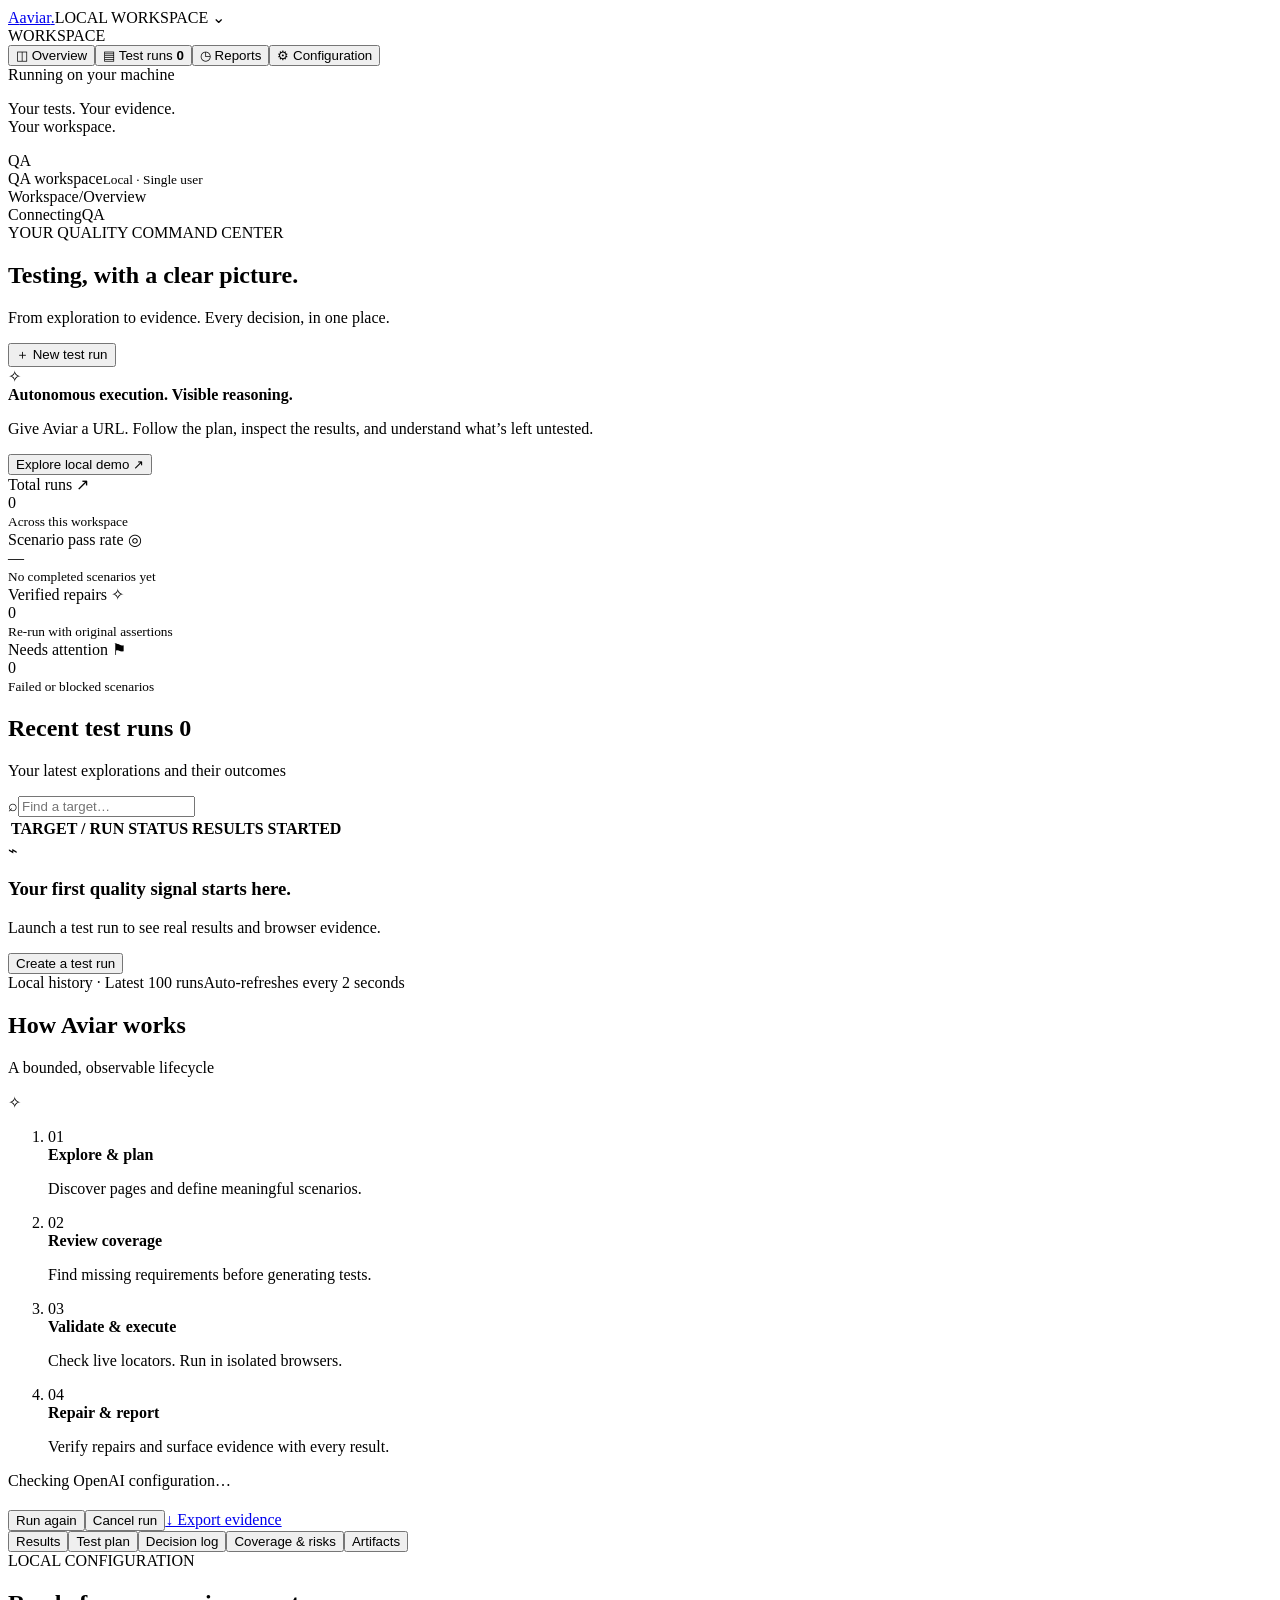
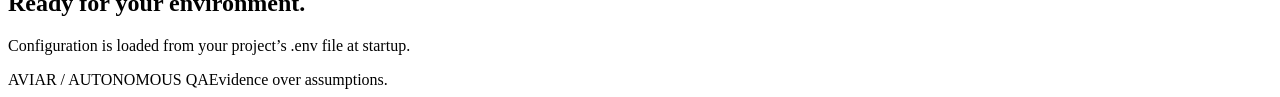
==== ui/index.html @ 886e6a90 "added intial code" ====
<!doctype html>
<html lang="en"><head><meta charset="utf-8"><meta name="viewport" content="width=device-width, initial-scale=1"><title>Aviar — QA command center</title><link rel="icon" href="data:image/svg+xml,%3Csvg xmlns='http://www.w3.org/2000/svg' viewBox='0 0 40 40'%3E%3Crect width='40' height='40' rx='10' fill='%23725bea'/%3E%3Cpath d='M10 28L20 9l10 19h-7l-3-7-3 7z' fill='white'/%3E%3C/svg%3E"><link rel="stylesheet" href="/assets/style.css"><script src="/assets/app.js" defer></script></head>
<body>
<aside class="sidebar"><a class="brand" href="/"><span class="brand-mark">A</span>aviar<span class="brand-dot">.</span></a><span class="workspace">LOCAL WORKSPACE <span>⌄</span></span><div class="nav-caption">WORKSPACE</div><nav aria-label="Main navigation"><button class="nav-item active" data-nav="overview"><span>◫</span> Overview</button><button class="nav-item" data-nav="runs"><span>▤</span> Test runs <b id="run-count">0</b></button><button class="nav-item" data-nav="reports"><span>◷</span> Reports</button><button class="nav-item" data-nav="settings"><span>⚙</span> Configuration</button></nav><div class="sidebar-bottom"><div class="local-badge"><i></i> Running on your machine</div><p>Your tests. Your evidence.<br>Your workspace.</p><div class="profile"><span>QA</span><div>QA workspace<small>Local · Single user</small></div></div></div></aside>
<div class="shell"><header class="topbar"><div><span class="muted">Workspace</span><span class="slash">/</span><span id="breadcrumb">Overview</span></div><div class="topbar-right"><span class="connection"><i id="connection-dot"></i><span id="connection-label">Connecting</span></span><span class="avatar">QA</span></div></header>
<main><section id="overview-page"><div class="page-heading"><div><div class="eyebrow">YOUR QUALITY COMMAND CENTER</div><h1>Testing, with a clear picture.</h1><p>From exploration to evidence. Every decision, in one place.</p></div><button class="primary" id="new-run"><span>＋</span> New test run</button></div>
<div class="welcome-strip"><span class="spark">✧</span><div><strong>Autonomous execution. Visible reasoning.</strong><p>Give Aviar a URL. Follow the plan, inspect the results, and understand what’s left untested.</p></div><button class="text-button" id="try-demo">Explore local demo <span>↗</span></button></div>
<section class="metrics" aria-label="Run metrics"><article><span class="metric-label">Total runs <span>↗</span></span><div class="metric-value" id="metric-total">0</div><small>Across this workspace</small></article><article><span class="metric-label">Scenario pass rate <span>◎</span></span><div class="metric-value" id="metric-rate">—</div><small id="metric-rate-caption">No completed scenarios yet</small></article><article><span class="metric-label">Verified repairs <span>✧</span></span><div class="metric-value" id="metric-heals">0</div><small>Re-run with original assertions</small></article><article><span class="metric-label">Needs attention <span>⚑</span></span><div class="metric-value" id="metric-attention">0</div><small>Failed or blocked scenarios</small></article></section>
<div class="dashboard-grid"><section class="card runs-card"><div class="card-header"><div><h2>Recent test runs <span id="recent-count" class="count">0</span></h2><p>Your latest explorations and their outcomes</p></div><label class="search"><span>⌕</span><input id="run-search" placeholder="Find a target…" aria-label="Search runs"></label></div><div class="table-wrap"><table><thead><tr><th>TARGET / RUN</th><th>STATUS</th><th>RESULTS</th><th>STARTED</th><th></th></tr></thead><tbody id="run-list"></tbody></table></div><div id="empty-runs" class="empty"><span class="empty-icon">⌁</span><h3>Your first quality signal starts here.</h3><p>Launch a test run to see real results and browser evidence.</p><button class="secondary" id="empty-start">Create a test run</button></div><div class="card-footer"><span>Local history · Latest 100 runs</span><span>Auto-refreshes every 2 seconds <i class="tiny-dot"></i></span></div></section>
<section class="card activity-card"><div class="card-header"><div><h2>How Aviar works</h2><p>A bounded, observable lifecycle</p></div><span class="purple-icon">✧</span></div><ol class="workflow"><li><span>01</span><div><strong>Explore & plan</strong><p>Discover pages and define meaningful scenarios.</p></div></li><li><span>02</span><div><strong>Review coverage</strong><p>Find missing requirements before generating tests.</p></div></li><li><span>03</span><div><strong>Validate & execute</strong><p>Check live locators. Run in isolated browsers.</p></div></li><li><span>04</span><div><strong>Repair & report</strong><p>Verify repairs and surface evidence with every result.</p></div></li></ol><div class="provider-status" id="provider-status">Checking OpenAI configuration…</div></section></div>
<section class="card detail-card hidden" id="run-detail" aria-label="Selected run"><div class="card-header"><div><div class="eyebrow" id="detail-id"></div><h2 id="detail-title"></h2><p id="detail-subtitle"></p></div><div class="actions"><button class="secondary hidden" id="rerun">Run again</button><button class="danger hidden" id="cancel-run">Cancel run</button><a class="secondary" id="download-run" href="#">↓ Export evidence</a></div></div><div id="pipeline" class="pipeline"></div><div id="run-error" class="error-banner hidden" role="alert"></div><div class="tabs" role="tablist"><button class="active" data-tab="results" role="tab">Results</button><button data-tab="plan" role="tab">Test plan</button><button data-tab="activity" role="tab">Decision log</button><button data-tab="coverage" role="tab">Coverage & risks</button><button data-tab="artifacts" role="tab">Artifacts</button></div><div id="detail-content" class="detail-content"></div></section>
</section>
<section id="settings-page" class="hidden"><div class="page-heading"><div><div class="eyebrow">LOCAL CONFIGURATION</div><h1>Ready for your environment.</h1><p>Configuration is loaded from your project’s .env file at startup.</p></div></div><div id="settings-content" class="card settings-card"></div></section>
<footer><span>AVIAR / AUTONOMOUS QA</span><span>Evidence over assumptions.</span></footer></main></div>
<dialog id="run-dialog"><form id="run-form"><div class="dialog-header"><div><div class="eyebrow">START AN EXPLORATION</div><h2>New test run</h2></div><button type="button" class="icon-button" id="close-dialog" aria-label="Close dialog">×</button></div><p class="form-intro">Choose your target. Aviar handles the testing lifecycle.</p><label for="target-url">Application URL</label><input id="target-url" type="url" required placeholder="https://www.saucedemo.com/inventory.html" maxlength="2000"><div class="form-hint">Any HTTP(S) target is accepted when QA_ALLOWED_ORIGINS=*; otherwise use a configured origin.</div><div class="form-row"><div><label for="run-mode">Planning engine</label><select id="run-mode"><option value="openai">OpenAI · Business-flow planning</option><option value="baseline">Baseline · Observed page content</option></select></div><div><label for="max-pages">Page budget</label><input id="max-pages" type="number" value="5" min="1" max="12" required></div></div><label for="run-scope">Focus area <span class="muted">optional</span></label><input id="run-scope" placeholder="e.g. Product discovery and cart behavior" maxlength="2000"><label for="run-requirements">Requirements <span class="muted">optional · one per line</span></label><textarea id="run-requirements" rows="3" maxlength="12000" placeholder="Adding one item increases the cart count by one.&#10;Invalid discount codes show an error."></textarea><label class="check-row"><input id="allow-interactions" type="checkbox"><span>Allow form interactions on this test environment<small>Enables fills and clicks; payments and destructive actions stay blocked. Validation and retries may repeat interactions.</small></span></label><div id="form-error" class="error-banner hidden" role="alert"></div><div class="dialog-footer"><span>◉ Isolated Chromium sessions</span><button class="primary" type="submit" id="launch-run">Start test run <span>→</span></button></div></form></dialog>
<div id="toast" class="toast hidden" role="status"></div>
</body></html>
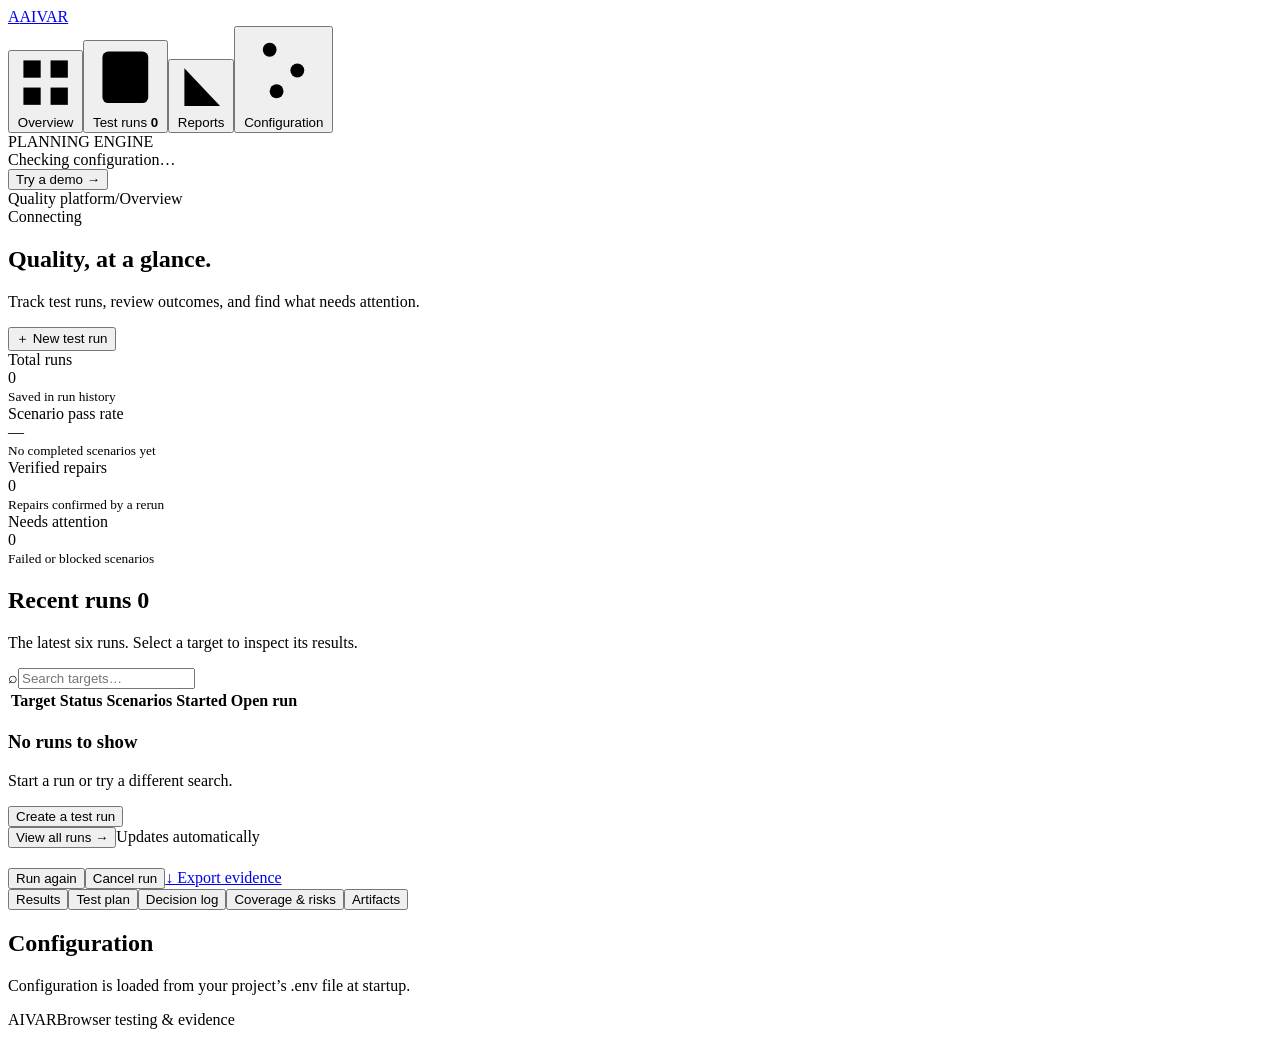
==== commit 2aa4b741: "enhanced UI" ====
--- a/ui/index.html
+++ b/ui/index.html
@@ -1,17 +1,16 @@
 <!doctype html>
-<html lang="en"><head><meta charset="utf-8"><meta name="viewport" content="width=device-width, initial-scale=1"><title>Aviar — QA command center</title><link rel="icon" href="data:image/svg+xml,%3Csvg xmlns='http://www.w3.org/2000/svg' viewBox='0 0 40 40'%3E%3Crect width='40' height='40' rx='10' fill='%23725bea'/%3E%3Cpath d='M10 28L20 9l10 19h-7l-3-7-3 7z' fill='white'/%3E%3C/svg%3E"><link rel="stylesheet" href="/assets/style.css"><script src="/assets/app.js" defer></script></head>
+<html lang="en"><head><meta charset="utf-8"><meta name="viewport" content="width=device-width, initial-scale=1"><title>AIVAR — Quality dashboard</title><link rel="icon" href="data:image/svg+xml,%3Csvg xmlns='http://www.w3.org/2000/svg' viewBox='0 0 40 40'%3E%3Crect width='40' height='40' rx='10' fill='%2323443b'/%3E%3Cpath d='M10 28L20 9l10 19h-7l-3-7-3 7z' fill='white'/%3E%3C/svg%3E"><link rel="stylesheet" href="/assets/style.css"><script src="/assets/app.js" defer></script></head>
 <body>
-<aside class="sidebar"><a class="brand" href="/"><span class="brand-mark">A</span>aviar<span class="brand-dot">.</span></a><span class="workspace">LOCAL WORKSPACE <span>⌄</span></span><div class="nav-caption">WORKSPACE</div><nav aria-label="Main navigation"><button class="nav-item active" data-nav="overview"><span>◫</span> Overview</button><button class="nav-item" data-nav="runs"><span>▤</span> Test runs <b id="run-count">0</b></button><button class="nav-item" data-nav="reports"><span>◷</span> Reports</button><button class="nav-item" data-nav="settings"><span>⚙</span> Configuration</button></nav><div class="sidebar-bottom"><div class="local-badge"><i></i> Running on your machine</div><p>Your tests. Your evidence.<br>Your workspace.</p><div class="profile"><span>QA</span><div>QA workspace<small>Local · Single user</small></div></div></div></aside>
-<div class="shell"><header class="topbar"><div><span class="muted">Workspace</span><span class="slash">/</span><span id="breadcrumb">Overview</span></div><div class="topbar-right"><span class="connection"><i id="connection-dot"></i><span id="connection-label">Connecting</span></span><span class="avatar">QA</span></div></header>
-<main><section id="overview-page"><div class="page-heading"><div><div class="eyebrow">YOUR QUALITY COMMAND CENTER</div><h1>Testing, with a clear picture.</h1><p>From exploration to evidence. Every decision, in one place.</p></div><button class="primary" id="new-run"><span>＋</span> New test run</button></div>
-<div class="welcome-strip"><span class="spark">✧</span><div><strong>Autonomous execution. Visible reasoning.</strong><p>Give Aviar a URL. Follow the plan, inspect the results, and understand what’s left untested.</p></div><button class="text-button" id="try-demo">Explore local demo <span>↗</span></button></div>
-<section class="metrics" aria-label="Run metrics"><article><span class="metric-label">Total runs <span>↗</span></span><div class="metric-value" id="metric-total">0</div><small>Across this workspace</small></article><article><span class="metric-label">Scenario pass rate <span>◎</span></span><div class="metric-value" id="metric-rate">—</div><small id="metric-rate-caption">No completed scenarios yet</small></article><article><span class="metric-label">Verified repairs <span>✧</span></span><div class="metric-value" id="metric-heals">0</div><small>Re-run with original assertions</small></article><article><span class="metric-label">Needs attention <span>⚑</span></span><div class="metric-value" id="metric-attention">0</div><small>Failed or blocked scenarios</small></article></section>
-<div class="dashboard-grid"><section class="card runs-card"><div class="card-header"><div><h2>Recent test runs <span id="recent-count" class="count">0</span></h2><p>Your latest explorations and their outcomes</p></div><label class="search"><span>⌕</span><input id="run-search" placeholder="Find a target…" aria-label="Search runs"></label></div><div class="table-wrap"><table><thead><tr><th>TARGET / RUN</th><th>STATUS</th><th>RESULTS</th><th>STARTED</th><th></th></tr></thead><tbody id="run-list"></tbody></table></div><div id="empty-runs" class="empty"><span class="empty-icon">⌁</span><h3>Your first quality signal starts here.</h3><p>Launch a test run to see real results and browser evidence.</p><button class="secondary" id="empty-start">Create a test run</button></div><div class="card-footer"><span>Local history · Latest 100 runs</span><span>Auto-refreshes every 2 seconds <i class="tiny-dot"></i></span></div></section>
-<section class="card activity-card"><div class="card-header"><div><h2>How Aviar works</h2><p>A bounded, observable lifecycle</p></div><span class="purple-icon">✧</span></div><ol class="workflow"><li><span>01</span><div><strong>Explore & plan</strong><p>Discover pages and define meaningful scenarios.</p></div></li><li><span>02</span><div><strong>Review coverage</strong><p>Find missing requirements before generating tests.</p></div></li><li><span>03</span><div><strong>Validate & execute</strong><p>Check live locators. Run in isolated browsers.</p></div></li><li><span>04</span><div><strong>Repair & report</strong><p>Verify repairs and surface evidence with every result.</p></div></li></ol><div class="provider-status" id="provider-status">Checking OpenAI configuration…</div></section></div>
+<aside class="sidebar"><a class="brand" href="/" aria-label="AIVAR home"><span class="brand-mark" aria-hidden="true">A</span>AIVAR</a><nav aria-label="Main navigation"><button class="nav-item active" data-nav="overview"><svg viewBox="0 0 24 24" aria-hidden="true"><rect x="3" y="3" width="7" height="7"/><rect x="14" y="3" width="7" height="7"/><rect x="3" y="14" width="7" height="7"/><rect x="14" y="14" width="7" height="7"/></svg> Overview</button><button class="nav-item" data-nav="runs"><svg viewBox="0 0 24 24" aria-hidden="true"><rect x="4" y="3" width="16" height="18" rx="2"/><path d="M8 8h8M8 12h8M8 16h5"/></svg> Test runs <b id="run-count">0</b></button><button class="nav-item" data-nav="reports"><svg viewBox="0 0 24 24" aria-hidden="true"><path d="M4 3v18h17M9 17v-5m5 5V8m5 9V4"/></svg> Reports</button><button class="nav-item" data-nav="settings"><svg viewBox="0 0 24 24" aria-hidden="true"><path d="M3 6h18M3 12h18M3 18h18"/><circle cx="8" cy="6" r="2"/><circle cx="16" cy="12" r="2"/><circle cx="10" cy="18" r="2"/></svg> Configuration</button></nav><div class="sidebar-bottom"><span class="service-caption">PLANNING ENGINE</span><div id="provider-status" class="provider-status">Checking configuration…</div><button class="text-button" id="try-demo">Try a demo <span aria-hidden="true">→</span></button></div></aside>
+<div class="shell"><header class="topbar"><div><span class="muted">Quality platform</span><span class="slash">/</span><span id="breadcrumb">Overview</span></div><div class="topbar-right"><span class="connection"><i id="connection-dot"></i><span id="connection-label">Connecting</span></span></div></header>
+<main><section id="overview-page"><div class="page-heading"><div><h1 id="page-title">Quality, at a glance.</h1><p id="page-description">Track test runs, review outcomes, and find what needs attention.</p></div><button class="primary" id="new-run"><span>＋</span> New test run</button></div>
+<section class="metrics" aria-label="Run metrics"><article><span class="metric-label">Total runs</span><div class="metric-value" id="metric-total">0</div><small>Saved in run history</small></article><article><span class="metric-label">Scenario pass rate</span><div class="metric-value" id="metric-rate">—</div><small id="metric-rate-caption">No completed scenarios yet</small></article><article><span class="metric-label">Verified repairs</span><div class="metric-value" id="metric-heals">0</div><small>Repairs confirmed by a rerun</small></article><article><span class="metric-label">Needs attention</span><div class="metric-value" id="metric-attention">0</div><small>Failed or blocked scenarios</small></article></section>
+<div class="dashboard-grid"><section class="card runs-card"><div class="card-header"><div><h2><span id="runs-heading">Recent runs</span> <span id="recent-count" class="count">0</span></h2><p id="runs-description">The latest six runs. Select a target to inspect its results.</p></div><label class="search"><span aria-hidden="true">⌕</span><input id="run-search" placeholder="Search targets…" aria-label="Search runs"></label></div><div class="table-wrap"><table><thead><tr><th scope="col">Target</th><th scope="col">Status</th><th scope="col">Scenarios</th><th scope="col">Started</th><th scope="col"><span class="sr-only">Open run</span></th></tr></thead><tbody id="run-list"></tbody></table></div><div id="empty-runs" class="empty"><h3>No runs to show</h3><p>Start a run or try a different search.</p><button class="secondary" id="empty-start">Create a test run</button></div><div class="card-footer"><button class="text-button" id="view-all-runs">View all runs <span aria-hidden="true">→</span></button><span>Updates automatically <i class="tiny-dot"></i></span></div></section>
+</div>
 <section class="card detail-card hidden" id="run-detail" aria-label="Selected run"><div class="card-header"><div><div class="eyebrow" id="detail-id"></div><h2 id="detail-title"></h2><p id="detail-subtitle"></p></div><div class="actions"><button class="secondary hidden" id="rerun">Run again</button><button class="danger hidden" id="cancel-run">Cancel run</button><a class="secondary" id="download-run" href="#">↓ Export evidence</a></div></div><div id="pipeline" class="pipeline"></div><div id="run-error" class="error-banner hidden" role="alert"></div><div class="tabs" role="tablist"><button class="active" data-tab="results" role="tab">Results</button><button data-tab="plan" role="tab">Test plan</button><button data-tab="activity" role="tab">Decision log</button><button data-tab="coverage" role="tab">Coverage & risks</button><button data-tab="artifacts" role="tab">Artifacts</button></div><div id="detail-content" class="detail-content"></div></section>
 </section>
-<section id="settings-page" class="hidden"><div class="page-heading"><div><div class="eyebrow">LOCAL CONFIGURATION</div><h1>Ready for your environment.</h1><p>Configuration is loaded from your project’s .env file at startup.</p></div></div><div id="settings-content" class="card settings-card"></div></section>
-<footer><span>AVIAR / AUTONOMOUS QA</span><span>Evidence over assumptions.</span></footer></main></div>
-<dialog id="run-dialog"><form id="run-form"><div class="dialog-header"><div><div class="eyebrow">START AN EXPLORATION</div><h2>New test run</h2></div><button type="button" class="icon-button" id="close-dialog" aria-label="Close dialog">×</button></div><p class="form-intro">Choose your target. Aviar handles the testing lifecycle.</p><label for="target-url">Application URL</label><input id="target-url" type="url" required placeholder="https://www.saucedemo.com/inventory.html" maxlength="2000"><div class="form-hint">Any HTTP(S) target is accepted when QA_ALLOWED_ORIGINS=*; otherwise use a configured origin.</div><div class="form-row"><div><label for="run-mode">Planning engine</label><select id="run-mode"><option value="openai">OpenAI · Business-flow planning</option><option value="baseline">Baseline · Observed page content</option></select></div><div><label for="max-pages">Page budget</label><input id="max-pages" type="number" value="5" min="1" max="12" required></div></div><label for="run-scope">Focus area <span class="muted">optional</span></label><input id="run-scope" placeholder="e.g. Product discovery and cart behavior" maxlength="2000"><label for="run-requirements">Requirements <span class="muted">optional · one per line</span></label><textarea id="run-requirements" rows="3" maxlength="12000" placeholder="Adding one item increases the cart count by one.&#10;Invalid discount codes show an error."></textarea><label class="check-row"><input id="allow-interactions" type="checkbox"><span>Allow form interactions on this test environment<small>Enables fills and clicks; payments and destructive actions stay blocked. Validation and retries may repeat interactions.</small></span></label><div id="form-error" class="error-banner hidden" role="alert"></div><div class="dialog-footer"><span>◉ Isolated Chromium sessions</span><button class="primary" type="submit" id="launch-run">Start test run <span>→</span></button></div></form></dialog>
+<section id="settings-page" class="hidden"><div class="page-heading"><div><h1>Configuration</h1><p>Configuration is loaded from your project’s .env file at startup.</p></div></div><div id="settings-content" class="card settings-card"></div></section>
+<footer><span>AIVAR</span><span>Browser testing & evidence</span></footer></main></div>
+<dialog id="run-dialog"><form id="run-form"><div class="dialog-header"><div><h2>New test run</h2></div><button type="button" class="icon-button" id="close-dialog" aria-label="Close dialog">×</button></div><p class="form-intro">Enter a website and choose what to test.</p><label for="target-url">Application URL</label><input id="target-url" type="url" required placeholder="https://www.saucedemo.com/inventory.html" maxlength="2000"><div class="form-hint">Enter the full address of the page you want to test.</div><label for="run-mode">Planning engine</label><select id="run-mode"><option value="openai">OpenAI · Business flows</option><option value="baseline">Baseline · Page checks</option></select><label for="run-scope">Focus area <span class="muted">optional</span></label><input id="run-scope" placeholder="e.g. Product discovery and cart behavior" maxlength="2000"><details class="advanced-options" id="advanced-options"><summary>Requirements & advanced options</summary><label for="run-requirements">Requirements <span class="muted">one per line</span></label><textarea id="run-requirements" rows="3" maxlength="12000" placeholder="Adding one item increases the cart count by one."></textarea><div class="form-row"><div><label for="resource-policy">Resource loading</label><select id="resource-policy"><option value="compatible">Compatible · External assets allowed</option><option value="same_origin">Strict · Selected origins only</option></select></div><div><label for="max-pages">Maximum pages</label><input id="max-pages" type="number" value="5" min="1" max="12" required></div></div><label for="navigation-origins">Additional navigation origins</label><input id="navigation-origins" placeholder="https://accounts.example.com" maxlength="2000"><div class="form-hint">Separate addresses with commas. Add other domains needed for redirects or sign-in.</div></details><label class="check-row"><input id="allow-interactions" type="checkbox"><span>Allow clicks and form input<small>Enables fills and clicks; payments and destructive actions stay blocked. Validation and retries may repeat interactions.</small></span></label><div id="form-error" class="error-banner hidden" role="alert"></div><div class="dialog-footer"><span>Isolated browser session</span><button class="primary" type="submit" id="launch-run">Start test run <span>→</span></button></div></form></dialog>
 <div id="toast" class="toast hidden" role="status"></div>
 </body></html>
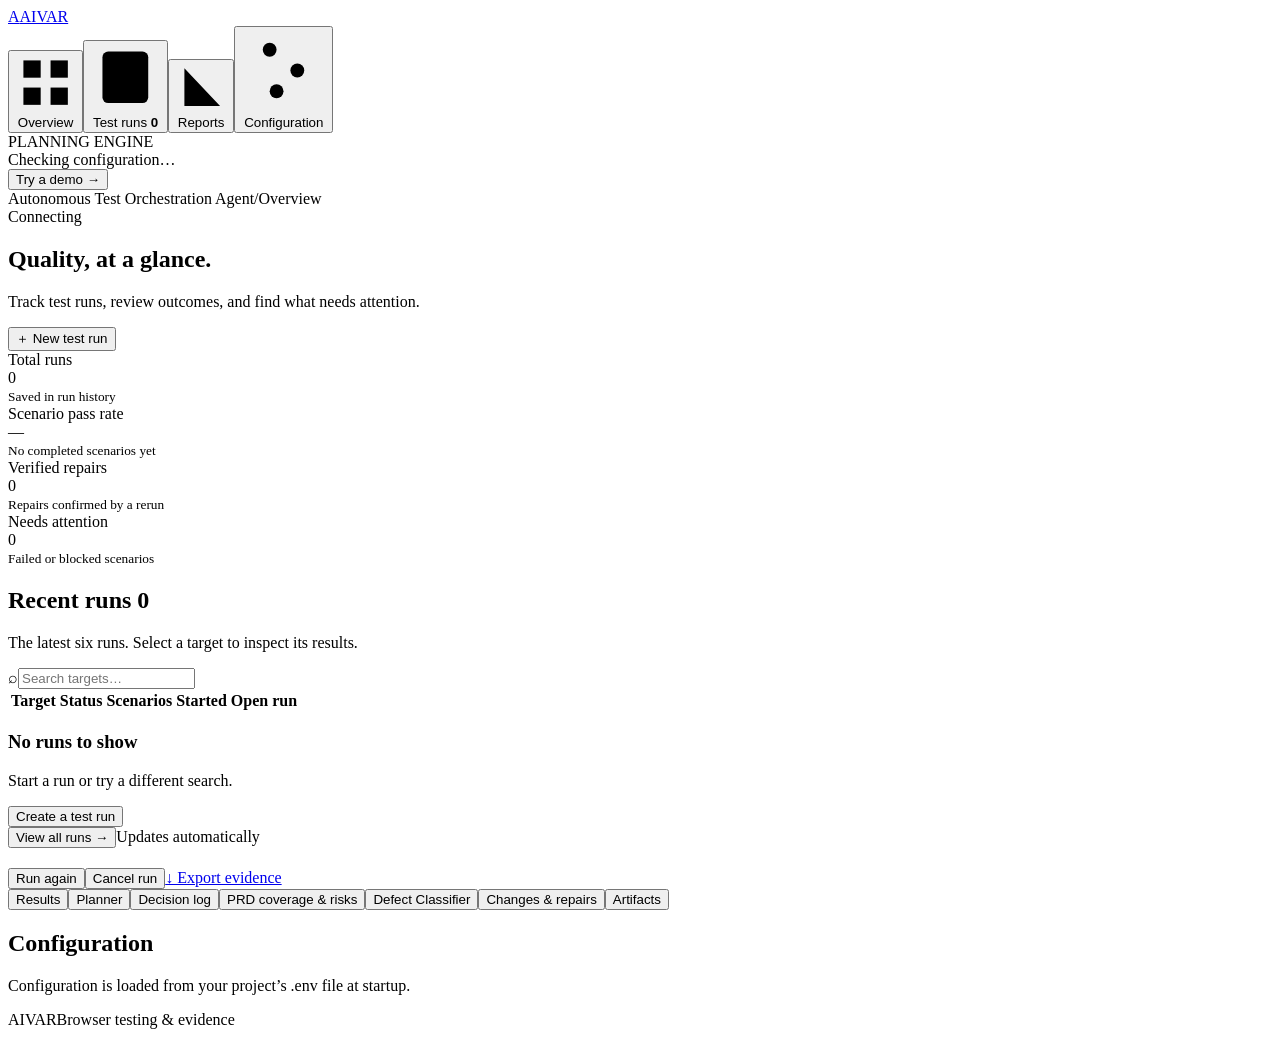
==== commit 50be8bcb: "updated docs and code" ====
--- a/ui/index.html
+++ b/ui/index.html
@@ -2,15 +2,15 @@
 <html lang="en"><head><meta charset="utf-8"><meta name="viewport" content="width=device-width, initial-scale=1"><title>AIVAR — Quality dashboard</title><link rel="icon" href="data:image/svg+xml,%3Csvg xmlns='http://www.w3.org/2000/svg' viewBox='0 0 40 40'%3E%3Crect width='40' height='40' rx='10' fill='%2323443b'/%3E%3Cpath d='M10 28L20 9l10 19h-7l-3-7-3 7z' fill='white'/%3E%3C/svg%3E"><link rel="stylesheet" href="/assets/style.css"><script src="/assets/app.js" defer></script></head>
 <body>
 <aside class="sidebar"><a class="brand" href="/" aria-label="AIVAR home"><span class="brand-mark" aria-hidden="true">A</span>AIVAR</a><nav aria-label="Main navigation"><button class="nav-item active" data-nav="overview"><svg viewBox="0 0 24 24" aria-hidden="true"><rect x="3" y="3" width="7" height="7"/><rect x="14" y="3" width="7" height="7"/><rect x="3" y="14" width="7" height="7"/><rect x="14" y="14" width="7" height="7"/></svg> Overview</button><button class="nav-item" data-nav="runs"><svg viewBox="0 0 24 24" aria-hidden="true"><rect x="4" y="3" width="16" height="18" rx="2"/><path d="M8 8h8M8 12h8M8 16h5"/></svg> Test runs <b id="run-count">0</b></button><button class="nav-item" data-nav="reports"><svg viewBox="0 0 24 24" aria-hidden="true"><path d="M4 3v18h17M9 17v-5m5 5V8m5 9V4"/></svg> Reports</button><button class="nav-item" data-nav="settings"><svg viewBox="0 0 24 24" aria-hidden="true"><path d="M3 6h18M3 12h18M3 18h18"/><circle cx="8" cy="6" r="2"/><circle cx="16" cy="12" r="2"/><circle cx="10" cy="18" r="2"/></svg> Configuration</button></nav><div class="sidebar-bottom"><span class="service-caption">PLANNING ENGINE</span><div id="provider-status" class="provider-status">Checking configuration…</div><button class="text-button" id="try-demo">Try a demo <span aria-hidden="true">→</span></button></div></aside>
-<div class="shell"><header class="topbar"><div><span class="muted">Quality platform</span><span class="slash">/</span><span id="breadcrumb">Overview</span></div><div class="topbar-right"><span class="connection"><i id="connection-dot"></i><span id="connection-label">Connecting</span></span></div></header>
+<div class="shell"><header class="topbar"><div><span class="muted">Autonomous Test Orchestration Agent</span><span class="slash">/</span><span id="breadcrumb">Overview</span></div><div class="topbar-right"><span class="connection"><i id="connection-dot"></i><span id="connection-label">Connecting</span></span></div></header>
 <main><section id="overview-page"><div class="page-heading"><div><h1 id="page-title">Quality, at a glance.</h1><p id="page-description">Track test runs, review outcomes, and find what needs attention.</p></div><button class="primary" id="new-run"><span>＋</span> New test run</button></div>
 <section class="metrics" aria-label="Run metrics"><article><span class="metric-label">Total runs</span><div class="metric-value" id="metric-total">0</div><small>Saved in run history</small></article><article><span class="metric-label">Scenario pass rate</span><div class="metric-value" id="metric-rate">—</div><small id="metric-rate-caption">No completed scenarios yet</small></article><article><span class="metric-label">Verified repairs</span><div class="metric-value" id="metric-heals">0</div><small>Repairs confirmed by a rerun</small></article><article><span class="metric-label">Needs attention</span><div class="metric-value" id="metric-attention">0</div><small>Failed or blocked scenarios</small></article></section>
 <div class="dashboard-grid"><section class="card runs-card"><div class="card-header"><div><h2><span id="runs-heading">Recent runs</span> <span id="recent-count" class="count">0</span></h2><p id="runs-description">The latest six runs. Select a target to inspect its results.</p></div><label class="search"><span aria-hidden="true">⌕</span><input id="run-search" placeholder="Search targets…" aria-label="Search runs"></label></div><div class="table-wrap"><table><thead><tr><th scope="col">Target</th><th scope="col">Status</th><th scope="col">Scenarios</th><th scope="col">Started</th><th scope="col"><span class="sr-only">Open run</span></th></tr></thead><tbody id="run-list"></tbody></table></div><div id="empty-runs" class="empty"><h3>No runs to show</h3><p>Start a run or try a different search.</p><button class="secondary" id="empty-start">Create a test run</button></div><div class="card-footer"><button class="text-button" id="view-all-runs">View all runs <span aria-hidden="true">→</span></button><span>Updates automatically <i class="tiny-dot"></i></span></div></section>
 </div>
-<section class="card detail-card hidden" id="run-detail" aria-label="Selected run"><div class="card-header"><div><div class="eyebrow" id="detail-id"></div><h2 id="detail-title"></h2><p id="detail-subtitle"></p></div><div class="actions"><button class="secondary hidden" id="rerun">Run again</button><button class="danger hidden" id="cancel-run">Cancel run</button><a class="secondary" id="download-run" href="#">↓ Export evidence</a></div></div><div id="pipeline" class="pipeline"></div><div id="run-error" class="error-banner hidden" role="alert"></div><div class="tabs" role="tablist"><button class="active" data-tab="results" role="tab">Results</button><button data-tab="plan" role="tab">Test plan</button><button data-tab="activity" role="tab">Decision log</button><button data-tab="coverage" role="tab">Coverage & risks</button><button data-tab="artifacts" role="tab">Artifacts</button></div><div id="detail-content" class="detail-content"></div></section>
+<section class="card detail-card hidden" id="run-detail" aria-label="Selected run"><div class="card-header"><div><div class="eyebrow" id="detail-id"></div><h2 id="detail-title"></h2><p id="detail-subtitle"></p></div><div class="actions"><button class="secondary hidden" id="rerun">Run again</button><button class="danger hidden" id="cancel-run">Cancel run</button><a class="secondary" id="download-run" href="#">↓ Export evidence</a></div></div><div id="pipeline" class="pipeline"></div><div id="run-error" class="error-banner hidden" role="alert"></div><div class="tabs" role="tablist"><button class="active" data-tab="results" role="tab">Results</button><button data-tab="plan" role="tab">Planner</button><button data-tab="activity" role="tab">Decision log</button><button data-tab="coverage" role="tab">PRD coverage & risks</button><button data-tab="defects" role="tab">Defect Classifier</button><button data-tab="evolution" role="tab">Changes & repairs</button><button data-tab="artifacts" role="tab">Artifacts</button></div><div id="detail-content" class="detail-content"></div></section>
 </section>
 <section id="settings-page" class="hidden"><div class="page-heading"><div><h1>Configuration</h1><p>Configuration is loaded from your project’s .env file at startup.</p></div></div><div id="settings-content" class="card settings-card"></div></section>
 <footer><span>AIVAR</span><span>Browser testing & evidence</span></footer></main></div>
-<dialog id="run-dialog"><form id="run-form"><div class="dialog-header"><div><h2>New test run</h2></div><button type="button" class="icon-button" id="close-dialog" aria-label="Close dialog">×</button></div><p class="form-intro">Enter a website and choose what to test.</p><label for="target-url">Application URL</label><input id="target-url" type="url" required placeholder="https://www.saucedemo.com/inventory.html" maxlength="2000"><div class="form-hint">Enter the full address of the page you want to test.</div><label for="run-mode">Planning engine</label><select id="run-mode"><option value="openai">OpenAI · Business flows</option><option value="baseline">Baseline · Page checks</option></select><label for="run-scope">Focus area <span class="muted">optional</span></label><input id="run-scope" placeholder="e.g. Product discovery and cart behavior" maxlength="2000"><details class="advanced-options" id="advanced-options"><summary>Requirements & advanced options</summary><label for="run-requirements">Requirements <span class="muted">one per line</span></label><textarea id="run-requirements" rows="3" maxlength="12000" placeholder="Adding one item increases the cart count by one."></textarea><div class="form-row"><div><label for="resource-policy">Resource loading</label><select id="resource-policy"><option value="compatible">Compatible · External assets allowed</option><option value="same_origin">Strict · Selected origins only</option></select></div><div><label for="max-pages">Maximum pages</label><input id="max-pages" type="number" value="5" min="1" max="12" required></div></div><label for="navigation-origins">Additional navigation origins</label><input id="navigation-origins" placeholder="https://accounts.example.com" maxlength="2000"><div class="form-hint">Separate addresses with commas. Add other domains needed for redirects or sign-in.</div></details><label class="check-row"><input id="allow-interactions" type="checkbox"><span>Allow clicks and form input<small>Enables fills and clicks; payments and destructive actions stay blocked. Validation and retries may repeat interactions.</small></span></label><div id="form-error" class="error-banner hidden" role="alert"></div><div class="dialog-footer"><span>Isolated browser session</span><button class="primary" type="submit" id="launch-run">Start test run <span>→</span></button></div></form></dialog>
+<dialog id="run-dialog"><form id="run-form"><div class="dialog-header"><div><h2>New test run</h2></div><button type="button" class="icon-button" id="close-dialog" aria-label="Close dialog">×</button></div><p class="form-intro">Enter a website and choose what to test.</p><label for="target-url">Application URL</label><input id="target-url" type="url" required placeholder="https://www.saucedemo.com/inventory.html" maxlength="2000"><div class="form-hint">Enter the full address of the page you want to test.</div><label for="run-mode">Planning engine</label><select id="run-mode" aria-describedby="engine-help"><option value="openai">OpenAI · Business-flow planning</option><option value="baseline">Baseline · Observed page content</option></select><div class="form-hint" id="engine-help">OpenAI explores the website and plans business flows using your PRD and focus area. Requires an API key. Baseline creates repeatable checks from visible page content without AI; it does not infer business rules.</div><label for="run-scope">Focus area <span class="muted">optional</span></label><input id="run-scope" placeholder="e.g. Product discovery and cart behavior" maxlength="2000"><label for="prd-file">PRD <span class="muted">optional · Markdown document</span></label><input id="prd-file" type="file" accept=".md,.markdown,text/markdown" aria-describedby="prd-help"><div class="form-hint" id="prd-help">Upload functionality, acceptance criteria, and expected behavior (.md, UTF-8, up to 64 KiB). Used for planning and PRD-to-test-plan gap analysis; content is sent to OpenAI in AI mode.</div><div id="prd-status" class="form-hint" role="status">No PRD selected</div><button id="clear-prd" class="text-button hidden" type="button">Remove PRD</button><details class="advanced-options" id="advanced-options"><summary>Execution options</summary><div class="form-row"><div><label for="resource-policy">Resource loading</label><select id="resource-policy"><option value="compatible">Compatible · External assets allowed</option><option value="same_origin">Strict · Selected origins only</option></select></div><div><label for="max-pages">Page budget</label><input aria-describedby="page-budget-help" id="max-pages" type="number" value="5" min="1" max="12" required></div></div><div class="form-hint" id="page-budget-help">Maximum pages the Planner explores (1–12). More pages can reveal additional flows but take longer. This is a crawl limit, not a test count.</div><label for="max-flows">Scenario budget</label><input id="max-flows" type="number" min="1" max="12" value="6" required><div class="form-hint">Up to 12 scenarios. Existing scenarios are retained even if a lower budget is chosen; remaining space is used for additions.</div></details><label class="check-row"><input id="allow-interactions" type="checkbox"><span>Allow clicks and form input<small>Enables fills and clicks; payments and destructive actions stay blocked. Validation and retries may repeat interactions.</small></span></label><div id="form-error" class="error-banner hidden" role="alert"></div><p class="form-hint">Repeat runs reuse the matching suite and verify repairs. New coverage is added when evidence changes or PRD gaps remain.</p><div class="dialog-footer"><span>Isolated browser session</span><button class="primary" type="submit" id="launch-run">Start test run <span>→</span></button></div></form></dialog>
 <div id="toast" class="toast hidden" role="status"></div>
 </body></html>
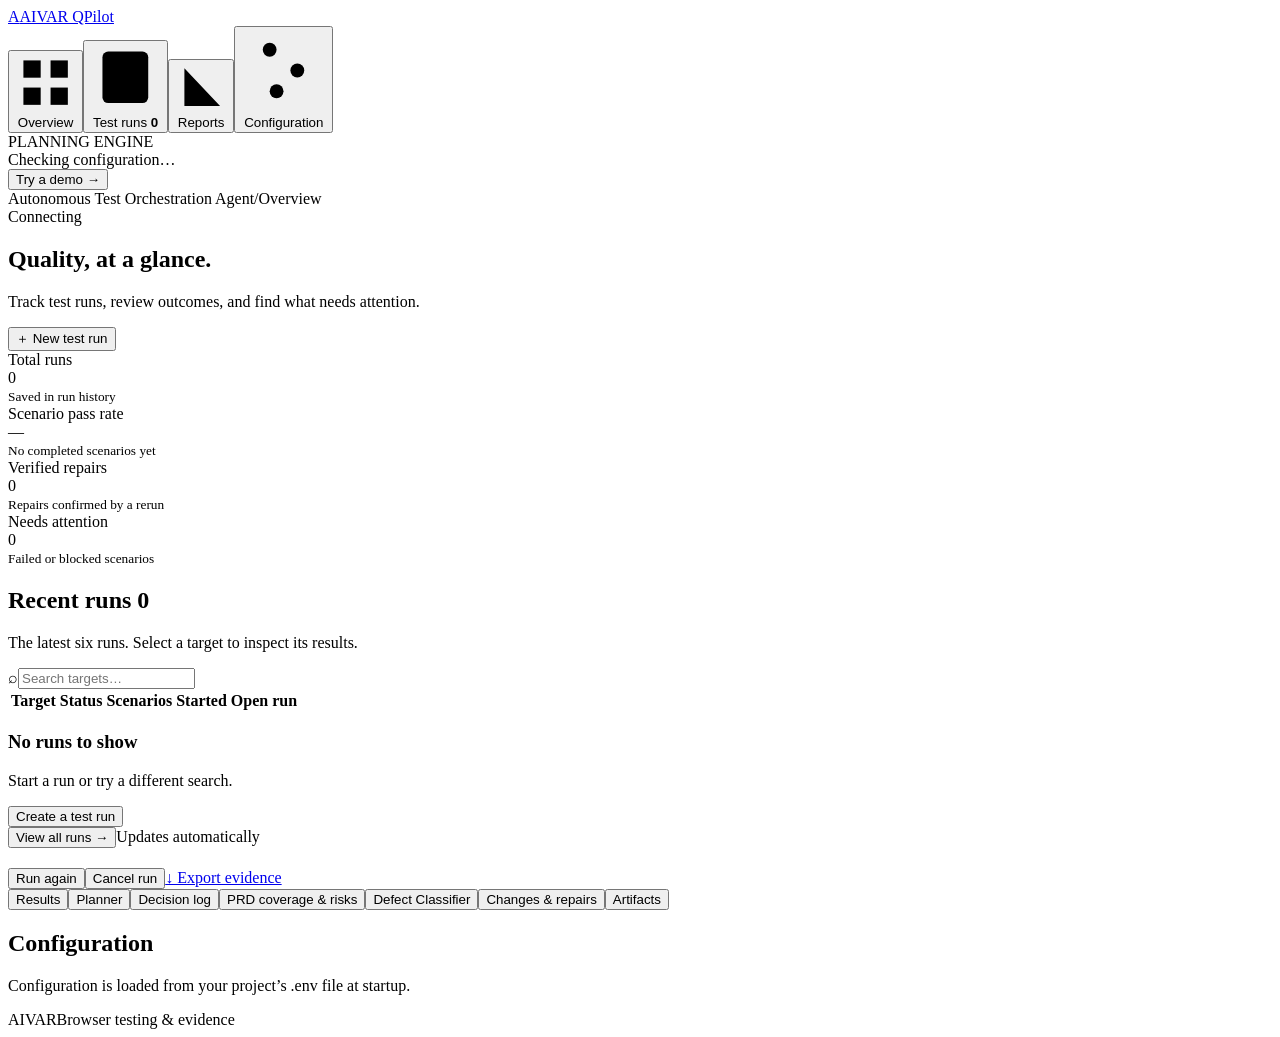
==== commit aa88e883: "altering the application header name" ====
--- a/ui/index.html
+++ b/ui/index.html
@@ -1,7 +1,7 @@
 <!doctype html>
 <html lang="en"><head><meta charset="utf-8"><meta name="viewport" content="width=device-width, initial-scale=1"><title>AIVAR — Quality dashboard</title><link rel="icon" href="data:image/svg+xml,%3Csvg xmlns='http://www.w3.org/2000/svg' viewBox='0 0 40 40'%3E%3Crect width='40' height='40' rx='10' fill='%2323443b'/%3E%3Cpath d='M10 28L20 9l10 19h-7l-3-7-3 7z' fill='white'/%3E%3C/svg%3E"><link rel="stylesheet" href="/assets/style.css"><script src="/assets/app.js" defer></script></head>
 <body>
-<aside class="sidebar"><a class="brand" href="/" aria-label="AIVAR home"><span class="brand-mark" aria-hidden="true">A</span>AIVAR</a><nav aria-label="Main navigation"><button class="nav-item active" data-nav="overview"><svg viewBox="0 0 24 24" aria-hidden="true"><rect x="3" y="3" width="7" height="7"/><rect x="14" y="3" width="7" height="7"/><rect x="3" y="14" width="7" height="7"/><rect x="14" y="14" width="7" height="7"/></svg> Overview</button><button class="nav-item" data-nav="runs"><svg viewBox="0 0 24 24" aria-hidden="true"><rect x="4" y="3" width="16" height="18" rx="2"/><path d="M8 8h8M8 12h8M8 16h5"/></svg> Test runs <b id="run-count">0</b></button><button class="nav-item" data-nav="reports"><svg viewBox="0 0 24 24" aria-hidden="true"><path d="M4 3v18h17M9 17v-5m5 5V8m5 9V4"/></svg> Reports</button><button class="nav-item" data-nav="settings"><svg viewBox="0 0 24 24" aria-hidden="true"><path d="M3 6h18M3 12h18M3 18h18"/><circle cx="8" cy="6" r="2"/><circle cx="16" cy="12" r="2"/><circle cx="10" cy="18" r="2"/></svg> Configuration</button></nav><div class="sidebar-bottom"><span class="service-caption">PLANNING ENGINE</span><div id="provider-status" class="provider-status">Checking configuration…</div><button class="text-button" id="try-demo">Try a demo <span aria-hidden="true">→</span></button></div></aside>
+<aside class="sidebar"><a class="brand" href="/" aria-label="AIVAR home"><span class="brand-mark" aria-hidden="true">A</span>AIVAR QPilot</a><nav aria-label="Main navigation"><button class="nav-item active" data-nav="overview"><svg viewBox="0 0 24 24" aria-hidden="true"><rect x="3" y="3" width="7" height="7"/><rect x="14" y="3" width="7" height="7"/><rect x="3" y="14" width="7" height="7"/><rect x="14" y="14" width="7" height="7"/></svg> Overview</button><button class="nav-item" data-nav="runs"><svg viewBox="0 0 24 24" aria-hidden="true"><rect x="4" y="3" width="16" height="18" rx="2"/><path d="M8 8h8M8 12h8M8 16h5"/></svg> Test runs <b id="run-count">0</b></button><button class="nav-item" data-nav="reports"><svg viewBox="0 0 24 24" aria-hidden="true"><path d="M4 3v18h17M9 17v-5m5 5V8m5 9V4"/></svg> Reports</button><button class="nav-item" data-nav="settings"><svg viewBox="0 0 24 24" aria-hidden="true"><path d="M3 6h18M3 12h18M3 18h18"/><circle cx="8" cy="6" r="2"/><circle cx="16" cy="12" r="2"/><circle cx="10" cy="18" r="2"/></svg> Configuration</button></nav><div class="sidebar-bottom"><span class="service-caption">PLANNING ENGINE</span><div id="provider-status" class="provider-status">Checking configuration…</div><button class="text-button" id="try-demo">Try a demo <span aria-hidden="true">→</span></button></div></aside>
 <div class="shell"><header class="topbar"><div><span class="muted">Autonomous Test Orchestration Agent</span><span class="slash">/</span><span id="breadcrumb">Overview</span></div><div class="topbar-right"><span class="connection"><i id="connection-dot"></i><span id="connection-label">Connecting</span></span></div></header>
 <main><section id="overview-page"><div class="page-heading"><div><h1 id="page-title">Quality, at a glance.</h1><p id="page-description">Track test runs, review outcomes, and find what needs attention.</p></div><button class="primary" id="new-run"><span>＋</span> New test run</button></div>
 <section class="metrics" aria-label="Run metrics"><article><span class="metric-label">Total runs</span><div class="metric-value" id="metric-total">0</div><small>Saved in run history</small></article><article><span class="metric-label">Scenario pass rate</span><div class="metric-value" id="metric-rate">—</div><small id="metric-rate-caption">No completed scenarios yet</small></article><article><span class="metric-label">Verified repairs</span><div class="metric-value" id="metric-heals">0</div><small>Repairs confirmed by a rerun</small></article><article><span class="metric-label">Needs attention</span><div class="metric-value" id="metric-attention">0</div><small>Failed or blocked scenarios</small></article></section>
